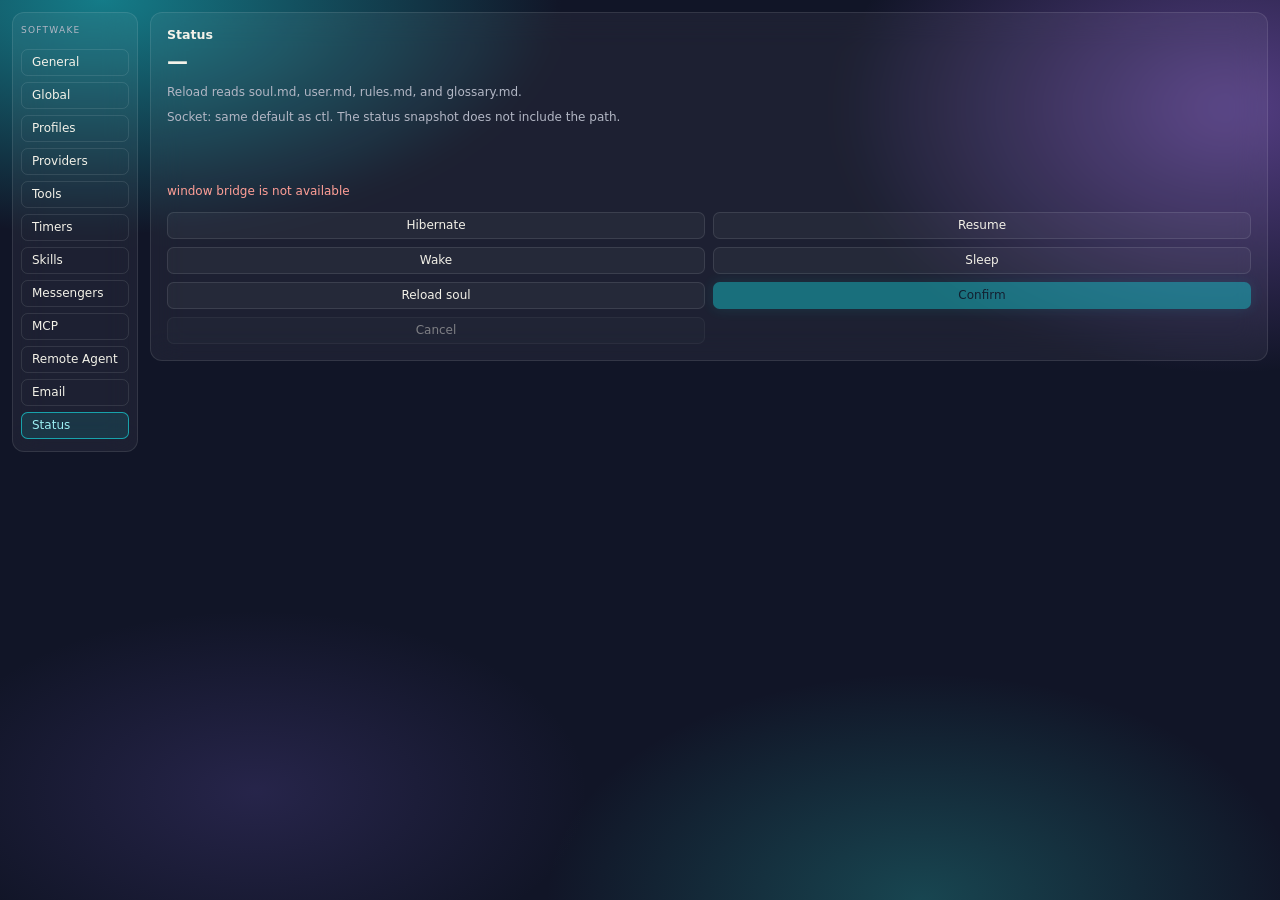
==== crates/softwake-ui/ui/index.html @ abd82129 "feat(shell): stay-open orb, 2-way sleep, and global pack docs ADR-0051 P0–P2. The main window opens " ====
<!DOCTYPE html>
<html lang="en" data-text-size="x-small">
  <head>
    <meta charset="utf-8" />
    <meta name="viewport" content="width=device-width, initial-scale=1" />
    <title>Softwake</title>
    <link rel="stylesheet" href="app.css" />
  </head>
  <body>
    <div class="shell">
      <nav class="rail glass" aria-label="Settings">
        <p class="eyebrow">Softwake</p>
        <button type="button" class="nav" id="nav-general" data-pane="general">General</button>
        <button type="button" class="nav" id="nav-global" data-pane="global">Global</button>
        <button type="button" class="nav" id="nav-profiles" data-pane="profiles">Profiles</button>
        <div id="profiles-subnav" class="nav-sub hidden" hidden>
          <ul id="profiles-list" class="nav-sub-list" role="listbox" aria-label="Profiles"></ul>
          <button type="button" class="nav-sub-action btn-compact" id="profile-create" title="Create profile">+ New</button>
        </div>
        <button type="button" class="nav" id="nav-providers" data-pane="providers">Providers</button>
        <button type="button" class="nav" id="nav-tools" data-pane="tools">Tools</button>
        <button type="button" class="nav" id="nav-timers" data-pane="timers">Timers</button>
        <div id="timers-subnav" class="nav-sub hidden" hidden>
          <ul id="timers-sub-list" class="nav-sub-list" role="listbox" aria-label="Timers"></ul>
          <button type="button" class="nav-sub-action btn-compact" id="timers-sub-new" title="New timer">+ New</button>
        </div>
        <button type="button" class="nav" id="nav-skills" data-pane="skills">Skills</button>
        <div id="skills-subnav" class="nav-sub hidden" hidden>
          <ul id="skills-sub-list" class="nav-sub-list" role="listbox" aria-label="Skills"></ul>
          <button type="button" class="nav-sub-action btn-compact" id="skills-sub-new" title="New skill">+ New</button>
        </div>
        <button type="button" class="nav" id="nav-messengers" data-pane="messengers">Messengers</button>
        <div id="messengers-subnav" class="nav-sub hidden" hidden>
          <ul id="messengers-sub-list" class="nav-sub-list" role="listbox" aria-label="Channels"></ul>
        </div>
        <button type="button" class="nav" id="nav-mcp" data-pane="mcp">MCP</button>
        <div id="mcp-subnav" class="nav-sub hidden" hidden>
          <ul id="mcp-sub-list" class="nav-sub-list" role="listbox" aria-label="MCP servers"></ul>
          <button type="button" class="nav-sub-action btn-compact" id="mcp-sub-new" title="Add MCP server">+ New</button>
        </div>
        <button type="button" class="nav" id="nav-remote-agent" data-pane="remote-agent">Remote Agent</button>
        <div id="remote-agent-subnav" class="nav-sub hidden" hidden>
          <ul id="remote-agent-sub-list" class="nav-sub-list" role="listbox" aria-label="Remote agents"></ul>
          <button type="button" class="nav-sub-action btn-compact" id="remote-agent-sub-new" title="Add remote agent">+ New</button>
        </div>
        <button type="button" class="nav" id="nav-email" data-pane="email">Email</button>
        <button type="button" class="nav" id="nav-status" data-pane="status" aria-current="page">Status</button>
      </nav>
      <div class="content">
        <section id="pane-general" class="pane glass hidden" hidden aria-labelledby="general-title">
          <h2 id="general-title">General</h2>
          <p id="app-build" class="meta build-stamp" role="status">Build: …</p>
          <p class="meta">
            Agent name and soul.md live under <strong>Profiles</strong>.
            User, glossary, and rules default to the <strong>Global</strong> copies (the main profile, usually <code>default</code>).
            Uncheck Use global on a profile to edit that profile’s own file.
            The main window stays open until you click the orb. 2-way off is sleep, not hibernate.
          </p>
          <label class="field">
            <span>UI text size</span>
            <select id="ui-text-size" aria-describedby="ui-text-size-hint">
              <option value="xx-small">XX-small</option>
              <option value="x-small" selected>X-small (default)</option>
              <option value="small">Small</option>
              <option value="medium">Medium</option>
              <option value="large">Large</option>
            </select>
          </label>
          <p id="ui-text-size-hint" class="meta">
            Scales labels across every Settings pane. Buttons stay compact. Saved under the Softwake config root.
          </p>
          <p id="ui-prefs-status" class="meta" role="status"></p>
          <p id="ui-prefs-error" class="error" role="status"></p>
          <p id="hud-stay-hint" class="meta">
            The main window stays open until you click the orb. Idle auto-collapse and the pin control are retired.
            Old <code>hud_idle_collapse_ms</code> and <code>hud_pinned</code> values in ui-prefs.json are ignored.
          </p>
          <label class="field">
            <span>Shrunk HUD size (px)</span>
            <span class="idle-controls">
              <input id="hud-shrunk-range" type="range" min="96" max="280" step="4" value="120" aria-describedby="hud-shrunk-hint" />
              <input id="hud-shrunk-px" type="number" min="96" max="280" step="1" value="120" inputmode="numeric" aria-label="Shrunk HUD size in pixels" />
            </span>
          </label>
          <p id="hud-shrunk-hint" class="meta">
            Square size of the shrunk orb. Range 96–280, default 120.
            Saved as <code>hud_shrunk_px</code> in ui-prefs.json. The HUD applies it without restarting softwaked.
          </p>
          <p id="hud-shrunk-status" class="meta" role="status"></p>
          <label class="field">
            <span>Bloom intensity (%)</span>
            <span class="idle-controls">
              <input id="hud-bloom-range" type="range" min="25" max="200" step="5" value="100" aria-describedby="hud-bloom-hint" />
              <input id="hud-bloom-percent" type="number" min="25" max="200" step="1" value="100" inputmode="numeric" aria-label="Bloom intensity percent" />
            </span>
          </label>
          <p id="hud-bloom-hint" class="meta">
            Multiplier on particle density and brightness. Capture level is still the base signal.
            Range 25–200%, default 100. Saved as <code>hud_bloom_intensity</code>.
          </p>
          <p id="hud-bloom-status" class="meta" role="status"></p>
          <label class="field">
            <span>HUD transparency (expanded)</span>
            <span class="idle-controls">
              <input id="hud-opacity-range" type="range" min="35" max="100" step="1" value="55" aria-describedby="hud-opacity-hint" />
              <input id="hud-opacity-percent" type="number" min="35" max="100" step="1" value="55" inputmode="numeric" aria-label="HUD opacity percent" />
            </span>
          </label>
          <p id="hud-opacity-hint" class="meta">
            Background opacity for the expanded HUD capsule (35–100%, default 55).
            Saved in ui-prefs.json as <code>hud_opacity</code>. Collapsed bloom keeps its own look.
          </p>
          <p id="hud-opacity-status" class="meta" role="status"></p>
          <div class="chat-lock" id="chat-lock">
            <h3 class="subhead">Chat lock</h3>
            <p id="chat-lock-status" class="meta" role="status">Status: …</p>
            <p id="chat-lock-warning" class="meta" hidden>
              HUD chat history is stored as plaintext on disk. Set a passphrase to encrypt it.
            </p>
            <label class="field">
              <span>Passphrase</span>
              <input id="chat-lock-pass" type="password" autocomplete="new-password" placeholder="At least 4 characters" />
            </label>
            <label class="field row-check">
              <input id="chat-lock-keyring" type="checkbox" checked />
              <span>Unlock with OS keyring</span>
            </label>
            <div class="row row-compact">
              <button type="button" class="btn-primary btn-compact" id="chat-lock-set">Set / change passphrase</button>
              <button type="button" class="btn-compact" id="chat-lock-lock">Lock now</button>
            </div>
            <p id="chat-lock-hint" class="meta">
              Encrypts per-profile HUD chat history only (<code>profiles/&lt;id&gt;/hud-chat.json</code>).
              This is display history for the HUD — it is not fed back into the model.
              Softwaked never sees the passphrase. Optional OS keyring wrap stores the data key
              as <code>softwake</code> / <code>ui-data-key</code> (not the provider secret bag).
            </p>
            <p id="chat-lock-error" class="error" role="status"></p>
          </div>
          <label class="field">
            <span>Wake word sensitivity (global)</span>
            <input id="kws-global" type="number" min="0.05" max="0.50" step="0.01" value="0.15" aria-describedby="kws-hint" />
          </label>
          <label class="field">
            <span>Short-word sensitivity</span>
            <input id="kws-short" type="number" min="0.05" max="0.50" step="0.01" value="0.10" aria-describedby="kws-hint" />
          </label>
          <p id="kws-hint" class="meta">
            Lower = easier match (0.05–0.50). Defaults 0.15 global / 0.10 short.
            Saved to softwake.json and applied live to the running daemon.
            Short-word covers <code>sleep</code> / <code>hi</code> / product <code>softwake</code>.
            The active profile name and <code>hey &lt;name&gt;</code> get an extra ease automatically (names like
            <code>sally</code> under-fire vs product tokens at the same short setting).
            Dragging the sliders debounces live reload (~450&nbsp;ms).
            Env <code>SOFTWAKE_KWS_THRESHOLD</code> / <code>SOFTWAKE_KWS_SHORT_THRESHOLD</code> still win on rebuild if set.
          </p>
          <p id="kws-status" class="meta" role="status"></p>
          <p id="kws-error" class="error" role="status"></p>
          <label class="field">
            <span>Free-speech end silence (seconds)</span>
            <input id="free-speech-silence" type="number" min="0.5" max="4.0" step="0.1" value="2.0" aria-describedby="free-speech-silence-hint" />
          </label>
          <p id="free-speech-silence-hint" class="meta">
            How long quiet after speech before Softwake ends the utterance and runs STT.
            Press-to-talk ignores this. This is not wake-word sensitivity.
            Range 0.5–4.0 s, default 2.0. Saved to softwake.json
            (<code>free_speech_end_silence_ms</code>, 500–4000) and applied live.
            Changes debounce about 450&nbsp;ms.
            Env <code>SOFTWAKE_FREE_SPEECH_END_SILENCE_MS</code> wins over the file when set.
          </p>
          <p id="free-speech-silence-status" class="meta" role="status"></p>
          <p id="free-speech-silence-error" class="error" role="status"></p>
          <label class="field">
            <span>Max spoken reply (TTS playback reaper, seconds)</span>
            <span class="idle-controls">
              <input id="tts-playback-range" type="range" min="30" max="300" step="1" value="60" aria-describedby="tts-playback-hint" />
              <input id="tts-playback-seconds" type="number" min="30" max="300" step="1" value="60" inputmode="numeric" aria-label="Max spoken reply seconds" />
            </span>
          </label>
          <p id="tts-playback-hint" class="meta">
            How long Eve may keep speaking before the playback reaper stops the player.
            The written reply is not cut. Range 30–300 seconds, default 60.
            Saved in softwake.json as <code>tts_playback_timeout_ms</code> (30000–300000).
            The next speak uses the new value. An in-flight clip keeps the deadline it started with.
            Changes debounce about 450&nbsp;ms.
            Env <code>SOFTWAKE_TTS_PLAYBACK_TIMEOUT_MS</code> wins over the file when set.
            Chat wait stays 120 seconds. Free-speech silence, wake-word sensitivity, and the short mute after playback are unchanged.
          </p>
          <p id="tts-playback-status" class="meta" role="status"></p>
          <p id="tts-playback-error" class="error" role="status"></p>
          <label class="field row-check">
            <input id="voice-test" type="checkbox" />
            <span>Voice test mode</span>
          </label>
          <p class="meta">
            Wake, sleep, and deep-sleep phrases still change state, and Softwake still speaks the short state line.
            Microphone speech is not sent to the chat model. Default off.
            A serve restart clears this unless serve was started with <code>--voice-test</code>.
          </p>
        </section>

        <section id="pane-global" class="pane glass pane-fill hidden" hidden aria-labelledby="global-title">
          <div class="profiles-detail-panel">
            <div class="profiles-chrome">
              <h2 id="global-title">Global</h2>
              <p class="meta">
                These are the main profile’s <code>user.md</code>, <code>glossary.md</code>, and <code>rules.md</code>
                (profile id <code id="global-main-id">default</code>).
                Other profiles use them while <em>Use global</em> is checked.
                Soul stays on each profile.
              </p>
              <p id="global-dir" class="meta">Directory: …</p>
              <div class="pack-tabs" role="tablist" aria-label="Global pack docs">
                <button type="button" class="pack-tab btn-compact" id="global-tab-user" data-global-tab="user" role="tab" aria-selected="true">User</button>
                <button type="button" class="pack-tab btn-compact" id="global-tab-glossary" data-global-tab="glossary" role="tab" aria-selected="false">Glossary</button>
                <button type="button" class="pack-tab btn-compact" id="global-tab-rules" data-global-tab="rules" role="tab" aria-selected="false">Rules</button>
              </div>
            </div>
            <div class="pack-editors">
              <textarea id="global-user" class="pack-editor" spellcheck="false" aria-label="Global user.md"></textarea>
              <textarea id="global-glossary" class="pack-editor hidden" hidden spellcheck="false" aria-label="Global glossary.md"></textarea>
              <textarea id="global-rules" class="pack-editor hidden" hidden spellcheck="false" aria-label="Global rules.md"></textarea>
            </div>
            <div class="profiles-footer">
              <div class="row row-compact">
                <button type="button" class="btn-primary btn-compact" id="global-save">Save global docs</button>
                <button type="button" class="btn-compact" id="global-reload">Reload</button>
              </div>
              <p id="global-status" class="meta" role="status"></p>
              <p id="global-error" class="error" role="status"></p>
            </div>
          </div>
        </section>

        <section id="pane-profiles" class="pane glass pane-fill hidden" hidden aria-labelledby="profiles-title">
          <div class="profiles-detail-panel">
            <div class="profiles-chrome">
              <h2 id="profiles-title">Profiles</h2>
              <p class="meta">
                Each profile has an agent name and its own soul pack. The active profile is what the
                daemon loads when Softwake wakes (unless SOFTWAKE_SOUL_DIR / --soul-dir overrides).
                Edit the selected profile below; Set active updates softwake.json and reloads soul
                when the pack is valid. Create a blank profile from the left sub-menu.
              </p>
              <p id="profiles-config-dir" class="meta">Config: …</p>
              <label class="field field-compact">
                <span>Agent name</span>
                <input id="profile-name" type="text" maxlength="64" autocomplete="off" spellcheck="false" placeholder="Name this profile" />
              </label>
              <div class="row row-compact">
                <button type="button" class="btn-primary btn-compact" id="profile-save-name">Save name</button>
                <button type="button" class="btn-compact" id="profile-set-active">Set active</button>
              </div>
              <p id="pack-dir" class="meta">Directory: …</p>
              <p id="pack-validity" class="meta">Pack: …</p>
              <div id="global-doc-flags" class="global-doc-flags">
                <label class="field row-check"><input id="use-global-user" type="checkbox" checked /> <span>Use global user</span></label>
                <label class="field row-check"><input id="use-global-glossary" type="checkbox" checked /> <span>Use global glossary</span></label>
                <label class="field row-check"><input id="use-global-rules" type="checkbox" checked /> <span>Use global rules</span></label>
                <p id="global-doc-note" class="meta">Checked docs show the global file and cannot be edited here. Uncheck to edit this profile’s copy.</p>
                <button type="button" class="btn-compact" id="insert-doc-scaffold" hidden>Replace with commented scaffold</button>
              </div>
              <div class="pack-tabs" role="tablist" aria-label="Pack files">
                <button type="button" class="pack-tab btn-compact" id="pack-tab-soul" role="tab" aria-selected="true" aria-controls="pack-soul">Soul</button>
                <button type="button" class="pack-tab btn-compact" id="pack-tab-user" role="tab" aria-selected="false" aria-controls="pack-user">User</button>
                <button type="button" class="pack-tab btn-compact" id="pack-tab-rules" role="tab" aria-selected="false" aria-controls="pack-rules">Rules</button>
                <button type="button" class="pack-tab btn-compact" id="pack-tab-glossary" role="tab" aria-selected="false" aria-controls="pack-glossary">Glossary</button>
              </div>
            </div>
            <div class="pack-editors">
              <textarea id="pack-soul" class="pack-editor" role="tabpanel" spellcheck="false" aria-label="soul.md" disabled></textarea>
              <textarea id="pack-user" class="pack-editor hidden" role="tabpanel" hidden spellcheck="false" aria-label="user.md" disabled></textarea>
              <textarea id="pack-rules" class="pack-editor hidden" role="tabpanel" hidden spellcheck="false" aria-label="rules.md" disabled></textarea>
              <textarea id="pack-glossary" class="pack-editor hidden" role="tabpanel" hidden spellcheck="false" aria-label="glossary.md" disabled></textarea>
            </div>
            <div class="profiles-footer">
              <div class="row row-compact">
                <button type="button" class="btn-primary btn-compact" id="pack-save" disabled>Save pack</button>
                <button type="button" class="btn-compact" id="pack-reload-disk">Reload from disk</button>
                <button type="button" class="btn-compact" id="pack-reload-soul">Reload soul</button>
              </div>
              <p id="pack-status" class="meta" role="status"></p>
              <p id="pack-error" class="error" role="status"></p>
            </div>
          </div>
        </section>

        <section id="pane-providers" class="pane glass hidden" hidden aria-labelledby="providers-title">
          <h2 id="providers-title">Providers</h2>
          <p class="meta">
            Pick a provider, save a key or sign in, press Test, then choose a chat model
            and a voice (speech-to-text) model. Both lists stay empty until Test succeeds.
            Voice selection is stored for a later audio path; Test does not run live STT.
          </p>
          <label class="field">
            <span>Provider</span>
            <select id="provider-select"></select>
          </label>
          <div id="key-panel" class="stack hidden">
            <label id="base-url-field" class="field hidden">
              <span>Base URL</span>
              <input id="base-url" type="url" placeholder="https://host/v1" autocomplete="off" spellcheck="false" />
            </label>
            <label class="field">
              <span>API key</span>
              <input id="api-key" type="password" autocomplete="off" spellcheck="false" />
            </label>
            <div class="row">
              <button type="button" class="btn-primary" id="save-key">Save key</button>
              <button type="button" class="btn-primary hidden" id="save-base-url">Save base URL</button>
              <button type="button" id="clear-key">Clear saved</button>
            </div>
          </div>
          <div id="oauth-panel" class="stack hidden">
            <p id="oauth-status" class="meta">Not signed in.</p>
            <p id="oauth-code" class="detail"></p>
            <p id="oauth-url-line" class="detail">
              <a id="oauth-link" target="_blank" rel="noopener noreferrer"></a>
              <span id="oauth-url-text"></span>
              <a id="oauth-open" class="oauth-open hidden" target="_blank" rel="noopener noreferrer">Open link</a>
            </p>
            <p id="oauth-browser-note" class="meta" role="status"></p>
            <div class="row">
              <button type="button" class="btn-primary" id="oauth-start">Start sign-in</button>
              <button type="button" id="oauth-poll" disabled>Poll</button>
              <button type="button" id="oauth-sign-out">Sign out</button>
            </div>
          </div>
          <div class="row">
            <button type="button" class="btn-primary" id="provider-test">Test</button>
          </div>
          <p id="test-status" class="meta">Test: not run</p>
          <label class="field">
            <span>Chat model</span>
            <select id="model-select" disabled>
              <option value="">Test to load models</option>
            </select>
          </label>
          <label class="field">
            <span>Voice model</span>
            <select id="voice-model-select" disabled>
              <option value="">Test to load models</option>
            </select>
          </label>
          <label class="field" id="tts-voice-field">
            <span>TTS voice</span>
            <select id="tts-voice-select" disabled>
              <option value="">Eve (xAI default)</option>
            </select>
          </label>
          <label class="field" id="tts-speed-field">
            <span>Speech speed</span>
            <select id="tts-speed-select" disabled>
              <option value="1">1× (default)</option>
            </select>
          </label>
          <p id="tts-note" class="meta">
            TTS voice and speech speed are <strong>xAI only</strong> (API range 0.7–1.5; Softwake clamps
            0.5× / 1.75× / 2×). Other providers hide these controls — no fake voice settings.
          </p>
          <div id="voice-agent-s2s-panel" class="stack hidden" hidden>
            <label class="field row-check">
              <input id="voice-agent-s2s" type="checkbox" />
              <span>Voice Agent continuous S2S (xAI realtime)</span>
            </label>
            <p id="voice-agent-s2s-hint" class="meta">
              Opt-in continuous speech-to-speech via xAI Voice Agent while awake.
              Mic stays up; server VAD handles barge-in. Softwake Hands / confirms / full soul
              tool-loop stay on <strong>text ask</strong> only. Default off keeps STT→chat→TTS.
              Saved as <code>voice_agent_s2s</code> in softwake.json.
              Env <code>SOFTWAKE_VOICE_AGENT_S2S</code> wins when set. Requires <code>live-http</code>.
            </p>
            <p id="voice-agent-s2s-status" class="meta" role="status"></p>
            <p id="voice-agent-s2s-error" class="error" role="status"></p>
          </div>
          <label class="field">
            <span>Context limit (tokens)</span>
            <input id="context-limit" type="number" min="0" step="1024" placeholder="0 = built-in / 128000" />
          </label>
          <p class="meta">Override the model context window. Empty or 0 uses the built-in map for known Grok/OpenAI ids, else 128000.</p>
          <label class="field">
            <span>Compact at (%)</span>
            <input id="compact-at" type="number" min="1" max="100" step="1" value="80" />
          </label>
          <p class="meta">When estimated awake-session usage reaches this percent of the limit, older turns are summarized (default 80).</p>
          <div class="row">
            <button type="button" class="btn-primary" id="save-context">Save context settings</button>
          </div>
          <p id="provider-error" class="error" role="status"></p>
          <p id="plaintext-warning" class="detail"></p>
          <button type="button" id="use-plaintext-file" class="hidden" hidden>Use plaintext file</button>
        </section>

        
        <section id="pane-tools" class="pane glass hidden" hidden aria-labelledby="tools-title">
          <h2 id="tools-title">Tools</h2>
          <p class="meta">
            Each registered tool is Always allow, Ask, or Deny.
            Defaults: echo always allow, notify and email send ask, shell deny.
            Shell confirm policy applies when shell is Ask.
            Glossary aliases still expand before a shell command runs.
            This page does not enable email sign-in.
          </p>
          <div id="tools-list"></div>
          <label class="field">
            <span>Confirm policy</span>
            <select id="tools-confirm-policy" disabled>
              <option value="always">Always confirm (default)</option>
              <option value="mutating_only">Mutating / remote only</option>
              <option value="allowlisted_quiet">Allowlisted quiet (same as mutating-only in v1)</option>
            </select>
          </label>
          <p id="tools-policy-note" class="meta">Confirm policy applies when shell is Ask.</p>
          <p class="meta">
            Glossary format: <code>aau → ssh -l root aau</code> (or ASCII <code>-&gt;</code>).
            Spoken: “ssh to aau and check swap” expands, then waits for Approve on the HUD or Confirm on Status.
            Add host aliases in the active profile <strong>glossary.md</strong>, then Reload soul.
          </p>
          <div class="row">
            <button type="button" class="btn" id="tools-save">Save Tools</button>
          </div>
          <p id="tools-status" class="meta" aria-live="polite"></p>
          <p id="tools-error" class="error" role="alert"></p>
        </section>

        
        
        <section id="pane-timers" class="pane glass hidden" hidden aria-labelledby="timers-title">
          <h2 id="timers-title">Timers</h2>
          <p class="lede">
            Per-profile reminders, cron-like schedules, and agent tasks (prompt → bounded agent turn → deliver). Softwake owns these files (not system crontab).
            Times use the host local wall clock (Asia/Bangkok when the host TZ is Asia/Bangkok).
            Fires while softwaked is running in any voice state; OS suspend skips until catch-up.
          </p>
          <label class="row">
            <input type="checkbox" id="timers-show-all" />
            <span>Show all profiles</span>
          </label>
          <p id="timers-active" class="meta">Active profile: …</p>
          <div class="field">
            <label for="timers-list">Schedules</label>
            <select id="timers-list" aria-label="Schedule list" size="8"></select>
          </div>
          <div class="field">
            <label for="timers-action">Action</label>
            <select id="timers-action">
              <option value="notify">Notify (fixed message)</option>
              <option value="agent_task">Agent task (run prompt)</option>
            </select>
            <label for="timers-kind">Kind</label>
            <select id="timers-kind">
              <option value="daily">daily</option>
              <option value="once">once</option>
              <option value="cron">cron</option>
            </select>
            <label for="timers-run-on">Run on</label>
            <select id="timers-run-on" title="Companion / auto dispatch is slice 2; fires still run locally in this build">
              <option value="local">local (laptop)</option>
              <option value="companion" disabled>companion (needs Remote Agent)</option>
              <option value="auto" disabled>auto (prefer laptop)</option>
            </select>
            <p id="timers-run-on-hint" class="meta">Companion options unlock when a Remote Agent is enabled. Slice 1 still fires locally.</p>
          </div>
          <div class="field">
            <label for="timers-when">When</label>
            <input id="timers-when" type="text" autocomplete="off" spellcheck="false" placeholder="07:30 or 2026-09-27T07:30 or 0 9 * * 1-5" />
          </div>
          <div class="field">
            <label for="timers-title-input">Title</label>
            <input id="timers-title-input" type="text" maxlength="120" autocomplete="off" />
          </div>
          <div class="field">
            <label for="timers-message" id="timers-message-label">Message</label>
            <input id="timers-message" type="text" maxlength="2000" autocomplete="off" />
          </div>
          <label class="row">
            <input type="checkbox" id="timers-enabled" checked />
            <span>Enabled</span>
          </label>
          <div class="row gap">
            <button type="button" class="btn" id="timers-new">New</button>
            <button type="button" class="btn" id="timers-save">Save</button>
            <button type="button" class="btn" id="timers-delete">Delete</button>
          </div>
          <p id="timers-status" class="meta" aria-live="polite"></p>
          <p id="timers-error" class="error" role="alert"></p>
        </section>

        <section id="pane-skills" class="pane glass hidden" hidden aria-labelledby="skills-title">
          <h2 id="skills-title">Skills</h2>
          <p class="meta">
            Skills are Markdown procedures Softwake can reuse (procedure / pitfalls / verify).
            User-added skills and agent-learned skills both appear here. Soul rules still beat skills.
            Webhook wake is not in this build.
          </p>
          <p id="skills-dir" class="meta">Directory: …</p>
          <label class="field" hidden>
            <span>Skills</span>
            <select id="skills-list" aria-label="Skill list"></select>
          </label>
          <p class="meta">Pick a skill in the left sub-list (same pattern as Profiles).</p>
          <label class="field">
            <span>Title</span>
            <input id="skills-title-input" type="text" maxlength="120" autocomplete="off" spellcheck="false" placeholder="Skill title" />
          </label>
          <p id="skills-source" class="meta">Source: —</p>
          <label class="field">
            <span>Procedure</span>
            <textarea id="skills-procedure" rows="6" spellcheck="false"></textarea>
          </label>
          <label class="field">
            <span>Pitfalls</span>
            <textarea id="skills-pitfalls" rows="4" spellcheck="false"></textarea>
          </label>
          <label class="field">
            <span>Verify</span>
            <textarea id="skills-verify" rows="4" spellcheck="false"></textarea>
          </label>
          <div class="row">
            <button type="button" class="btn" id="skills-new">New</button>
            <button type="button" class="btn" id="skills-save">Save</button>
            <button type="button" class="btn" id="skills-delete">Delete</button>
          </div>
          <p id="skills-status" class="meta" aria-live="polite"></p>
          <p id="skills-error" class="error" role="alert"></p>
        </section>


        <section id="pane-messengers" class="pane glass hidden" hidden aria-labelledby="messengers-title">
          <h2 id="messengers-title">Messengers</h2>
          <p class="meta">
            Link chat channels to Softwake profiles. Telegram shares the same HUD chat history
            (<code>hud-chat.json</code>). Bot token stays in the secret bag — never paste it into git.
            Message the bot once to bind <code>chat_id</code>. See ADR-0029.
          </p>
          <p id="messengers-profile" class="meta">Profile: …</p>
          <p id="messengers-storage" class="meta">Storage: …</p>

          <div id="messengers-telegram-detail">
            <h3 class="subhead">Telegram</h3>
            <label class="field row-check">
              <input type="checkbox" id="msg-tg-enabled" />
              <span>Enabled</span>
            </label>
            <label class="field row-check">
              <input type="checkbox" id="msg-tg-default" />
              <span>Default (primary channel)</span>
            </label>
            <label class="field row-check">
              <input type="checkbox" id="msg-tg-receive" />
              <span>Receive all messages (timers / agent pushes)</span>
            </label>
            <label class="field row-check">
              <input type="checkbox" id="msg-tg-voice" />
              <span>Voice (TTS audio + text on outbound)</span>
            </label>
            <label class="field">
              <span>Chat id</span>
              <input id="msg-tg-chat-id" type="text" autocomplete="off" spellcheck="false" placeholder="Bound on first message" />
            </label>
            <label class="field">
              <span>Bot token</span>
              <input id="msg-tg-token" type="password" autocomplete="new-password" placeholder="Leave blank to keep" />
            </label>
            <p id="msg-tg-token-status" class="meta">Token: …</p>
            <div class="row row-compact">
              <button type="button" class="btn-primary btn-compact" id="msg-tg-save">Save</button>
              <button type="button" class="btn-compact" id="msg-tg-clear-token">Clear token</button>
            </div>
          </div>

          <div id="messengers-desktop-detail" class="hidden" hidden>
            <h3 class="subhead">Desktop HUD</h3>
            <label class="field row-check">
              <input type="checkbox" id="msg-desk-default" />
              <span>Default (primary channel)</span>
            </label>
            <label class="field row-check">
              <input type="checkbox" id="msg-desk-receive" />
              <span>Receive all messages</span>
            </label>
            <label class="field row-check">
              <input type="checkbox" id="msg-desk-voice" />
              <span>Voice (local TTS)</span>
            </label>
            <div class="row row-compact">
              <button type="button" class="btn-primary btn-compact" id="msg-desk-save">Save</button>
            </div>
          </div>

          <p id="messengers-status" class="meta" aria-live="polite"></p>
          <p id="messengers-error" class="error" role="alert"></p>
        </section>

        <section id="pane-mcp" class="pane glass hidden" hidden aria-labelledby="mcp-title">
          <h2 id="mcp-title">MCP</h2>
          <p class="meta">
            Connect Model Context Protocol servers. Softwake advertises their tools as
            <code>mcp_&lt;server&gt;_&lt;tool&gt;</code> when the server is enabled and not Deny.
            Auth secrets stay in the secret bag. After edits, awake <code>/refresh</code> (or
            <code>softwake_refresh</code>) rediscovers tools and reloads the active profile chat.
            See ADR-0031.
          </p>
          <p id="mcp-storage" class="meta">Storage: …</p>
          <div id="mcp-detail">
            <label class="field">
              <span>Id</span>
              <input id="mcp-id" type="text" autocomplete="off" spellcheck="false" placeholder="filesystem" />
            </label>
            <label class="field">
              <span>Label</span>
              <input id="mcp-label" type="text" autocomplete="off" spellcheck="false" />
            </label>
            <label class="field row-check">
              <input type="checkbox" id="mcp-enabled" />
              <span>Enabled</span>
            </label>
            <label class="field">
              <span>Transport</span>
              <select id="mcp-transport">
                <option value="stdio">stdio (command)</option>
                <option value="url">url (stored; stdio invoke in v1)</option>
              </select>
            </label>
            <label class="field">
              <span>Command</span>
              <input id="mcp-command" type="text" autocomplete="off" spellcheck="false" placeholder="npx" />
            </label>
            <label class="field">
              <span>Args (whitespace-separated)</span>
              <input id="mcp-args" type="text" autocomplete="off" spellcheck="false" placeholder="-y @modelcontextprotocol/server-filesystem /tmp" />
            </label>
            <label class="field">
              <span>URL</span>
              <input id="mcp-url" type="text" autocomplete="off" spellcheck="false" placeholder="https://…" />
            </label>
            <label class="field">
              <span>Auth header name</span>
              <input id="mcp-auth-header" type="text" autocomplete="off" spellcheck="false" placeholder="Authorization" />
            </label>
            <label class="field">
              <span>Group permission</span>
              <select id="mcp-permission">
                <option value="ask">Ask</option>
                <option value="always_allow">Always allow</option>
                <option value="deny">Deny</option>
              </select>
            </label>
            <label class="field">
              <span>Auth secret</span>
              <input id="mcp-secret" type="password" autocomplete="new-password" placeholder="Leave blank to keep" />
            </label>
            <p id="mcp-secret-status" class="meta">Secret: …</p>
            <div class="row row-compact">
              <button type="button" class="btn-primary btn-compact" id="mcp-save">Save</button>
              <button type="button" class="btn-compact" id="mcp-clear-secret">Clear secret</button>
              <button type="button" class="btn-compact" id="mcp-delete">Delete</button>
            </div>
          </div>
          <p id="mcp-status" class="meta" aria-live="polite"></p>
          <p id="mcp-error" class="error" role="alert"></p>
        </section>

        
        <section id="pane-remote-agent" class="pane glass hidden" hidden aria-labelledby="remote-agent-title">
          <h2 id="remote-agent-title">Remote Agent</h2>
          <p class="lede">
            Always-on <strong>companion</strong> on a Proxmox CT over <strong>Tailscale only</strong> (MagicDNS / 100.x).
            Laptop softwaked + UI + KWS + keyring stay primary. Not a remote core or thin client.
            See pairing docs / ADR-0039 and ADR-0044. Use <strong>Test on Tailnet</strong> then <strong>Install companion</strong> to ship softwake-node over Tailscale SSH (MagicDNS / 100.x only).
          </p>
          <p id="remote-agent-storage" class="meta">Storage: …</p>
          <p class="meta">Pick an agent in the left sub-list.</p>
          <div class="field">
            <label for="remote-agent-id">Id</label>
            <input id="remote-agent-id" type="text" maxlength="32" autocomplete="off" spellcheck="false" placeholder="companion" />
          </div>
          <div class="field">
            <label for="remote-agent-name">Name</label>
            <input id="remote-agent-name" type="text" maxlength="120" autocomplete="off" placeholder="Home CT" />
          </div>
          <div class="field">
            <label for="remote-agent-hostname">Tailscale hostname</label>
            <input id="remote-agent-hostname" type="text" maxlength="253" autocomplete="off" spellcheck="false" placeholder="softwake-ct or 100.x.y.z" />
          </div>
          <div class="field">
            <label for="remote-agent-ssh-user">SSH user</label>
            <input id="remote-agent-ssh-user" type="text" maxlength="64" autocomplete="off" spellcheck="false" placeholder="root" />
          </div>
          <fieldset class="field">
            <legend>Roles</legend>
            <label class="row"><input type="checkbox" id="remote-agent-role-timers" checked /> <span>Timers</span></label>
            <label class="row"><input type="checkbox" id="remote-agent-role-outbox" checked /> <span>Outbox</span></label>
            <label class="row"><input type="checkbox" id="remote-agent-role-webhook" /> <span>Webhook wake (Tailnet)</span></label>
            <label class="row"><input type="checkbox" id="remote-agent-role-telegram" disabled /> <span>Telegram owner (slice 2)</span></label>
          </fieldset>
          <div class="field">
            <label for="remote-agent-conflict">Conflict policy (stub)</label>
            <select id="remote-agent-conflict">
              <option value="prefer_local">Prefer local (laptop)</option>
              <option value="prefer_companion">Prefer companion</option>
              <option value="manual">Manual</option>
            </select>
          </div>
          <div class="field">
            <label for="remote-agent-secret">Pairing secret</label>
            <input id="remote-agent-secret" type="password" autocomplete="new-password" placeholder="leave blank to keep" />
            <p id="remote-agent-secret-status" class="meta">Secret: …</p>
          </div>
          <label class="row">
            <input type="checkbox" id="remote-agent-enabled" />
            <span>Enabled</span>
          </label>
          <label class="row">
            <input type="checkbox" id="remote-agent-oauth-mirror" />
            <span>Mirror OAuth tokens to companion (email/calendar/Drive while away)</span>
          </label>
          <p id="remote-agent-oauth-mirror-danger" class="meta">OAuth tokens will be stored on the companion CT. Disable mirror and rotate the pairing secret to revoke.</p>
          <div class="row gap">
            <button type="button" class="btn" id="remote-agent-save">Save</button>
            <button type="button" class="btn" id="remote-agent-test">Test on Tailnet</button>
            <button type="button" class="btn" id="remote-agent-install">Install companion</button>
            <button type="button" class="btn" id="remote-agent-clear-secret">Clear secret</button>
            <button type="button" class="btn" id="remote-agent-delete">Delete</button>
          </div>
          <p id="remote-agent-status" class="meta" aria-live="polite"></p>
          <p id="remote-agent-error" class="error" role="alert"></p>
        </section>

        <section id="pane-email" class="pane glass hidden" hidden aria-labelledby="email-title">
          <h2 id="email-title">Email</h2>
          <p class="meta">
            Connect Google or Microsoft for mail, calendar, and drive. Softwake requests Gmail
            read/send, Google calendar.readonly and calendar.events (create, update, and delete
            events), and drive.readonly (full user Drive read) — more than MeetRec’s calendar/Drive
            Connect. Microsoft uses Calendars.ReadWrite and Files.Read (user OneDrive, not App
            Folder only). Tokens stay in the secret bag (OS keyring
            when available). Token refresh does not enlarge grants. After a scope change, Remove
            that account and Connect again so consent re-runs. If the stored scope already includes
            calendar.events and drive.readonly (Google) or Calendars.ReadWrite and Files.Read
            (Microsoft), reconnect is not required. Publisher Google Cloud must enable the <strong>Gmail API</strong>
            and <strong>Google Calendar API</strong> (and Drive); otherwise inbox or calendar tools
            return HTTP 403. Confirmed email_send, calendar_create, calendar_update, and
            calendar_delete use the active account when the daemon is built with live-http.
            Calendar write uses the primary calendar. SMTP send stays a local draft. This pane
            never sends mail. SMTP below is optional for non-OAuth setups.
          </p>
          <h3 class="section-title">Accounts</h3>
          <p class="meta">
            Add account runs the same Connect flow again and keeps accounts you already
            added. Set active chooses which account of that provider tools use. When both
            Google and Microsoft are connected, tools use the active Google account unless
            the tool passes account (an email or connection id). An account connected before
            calendar write or Drive read-widen scopes were requested must be Removed and Connected again.
            Refresh does not add calendar.events, drive.readonly, Calendars.ReadWrite, or Files.Read.
          </p>
          <div class="stack" id="email-oauth-accounts">
            <div class="stack" id="email-google-accounts"></div>
            <div class="row">
              <button type="button" class="btn-primary" id="email-google-connect">Connect</button>
            </div>
            <div class="stack" id="email-microsoft-accounts"></div>
            <div class="row">
              <button type="button" class="btn-primary" id="email-microsoft-connect">Connect</button>
            </div>
            <p id="email-oauth-pending" class="meta" role="status"></p>
            <p id="email-oauth-url-line" class="detail hidden">
              <a id="email-oauth-link" target="_blank" rel="noopener noreferrer"></a>
              <button type="button" id="email-oauth-cancel">Cancel</button>
            </p>
            <p id="email-oauth-error" class="error" role="status"></p>
          </div>
          <h3 class="section-title">SMTP (optional)</h3>
          <label class="field row-check">
            <input id="email-live-enabled" type="checkbox" />
            <span>Enable live email (opt-in)</span>
          </label>
          <label class="field">
            <span>SMTP host</span>
            <input id="email-smtp-host" type="text" autocomplete="off" spellcheck="false" placeholder="smtp.example.com" />
          </label>
          <label class="field">
            <span>SMTP port</span>
            <input id="email-smtp-port" type="number" min="1" max="65535" value="587" />
          </label>
          <label class="field">
            <span>Username</span>
            <input id="email-username" type="text" autocomplete="off" spellcheck="false" />
          </label>
          <label class="field">
            <span>From address</span>
            <input id="email-from" type="text" autocomplete="off" spellcheck="false" placeholder="you@example.com" />
          </label>
          <label class="field">
            <span>Mode</span>
            <select id="email-mode">
              <option value="draft_only">Draft only (default)</option>
              <option value="send">Send (scaffold — not wired)</option>
            </select>
          </label>
          <label class="field">
            <span>SMTP password</span>
            <input id="email-password" type="password" autocomplete="off" spellcheck="false" placeholder="Saved in the secret bag" />
          </label>
          <p id="email-password-status" class="meta">Password: not saved</p>
          <div class="row">
            <button type="button" class="btn-primary" id="email-save">Save</button>
            <button type="button" id="email-clear-password">Clear password</button>
            <button type="button" class="btn-primary" id="email-test">Test connection</button>
          </div>
          <p id="email-test-status" class="meta">Test: not run</p>
          <p id="email-storage" class="detail"></p>
          <p id="email-error" class="error" role="status"></p>
        </section>

        <section id="pane-status" class="pane glass" aria-labelledby="status-title">
          <h2 id="status-title">Status</h2>
          <h1 id="state">…</h1>
          <p id="capture" class="meta"></p>
          <p id="soul" class="meta"></p>
          <p id="reload" class="meta"></p>
          <p class="meta">Reload reads soul.md, user.md, rules.md, and glossary.md.</p>
          <p class="meta">Socket: same default as ctl. The status snapshot does not include the path.</p>
          <p id="detail" class="detail"></p>
          <p id="context-line" class="meta"></p>
          <p id="last-tool" class="meta"></p>
          <p id="pending" class="detail"></p>
          <p id="error" class="error" role="status"></p>
          <div class="actions">
            <button type="button" id="hibernate" title="Hibernate stops the mic until Resume. This is not the HUD 2-way control.">Hibernate</button>
            <button type="button" id="resume" title="Leave hibernate and land in sleep. Wake word works again. 2-way stays off until you turn it on.">Resume</button>
            <button type="button" id="wake" title="Wake into 2-way listening.">Wake</button>
            <button type="button" id="sleep" title="Sleep: 2-way off. The wake word can still wake Softwake.">Sleep</button>
            <button type="button" id="reload-soul">Reload soul</button>
            <button type="button" class="btn-primary" id="confirm" disabled>Confirm</button>
            <button type="button" id="cancel" disabled>Cancel</button>
          </div>
        </section>
      </div>
    </div>
    <script src="app.js"></script>
  </body>
</html>
---- crates/softwake-ui/ui/app.css ----
:root {
  color-scheme: dark;
  --ink: oklch(0.202 0.037 273.2);
  --text: oklch(0.96 0.012 95);
  --muted: oklch(0.78 0.02 273);
  --faint: oklch(0.70 0.02 273);
  --line: oklch(1 0 0 / 0.10);
  --cyan: oklch(0.78 0.13 200);
  --cyan-ink: oklch(0.22 0.04 230);
  --danger: oklch(0.80 0.12 25);
  --radius-xl: 0.55rem;
  --nav-width: 10.5rem;
  /* Text scale (General → UI text size). Labels scale; button chrome stays compact. */
  --ui-text: 12px;
  --btn-pad-y: 5px;
  --btn-pad-x: 10px;
  --field-pad: 7px 9px;
  --pane-pad: 14px 16px 16px;
  --shell-gap: 12px;
  --shell-pad: 12px;
  font-family: "Segoe UI", system-ui, sans-serif;
  font-size: var(--ui-text);
  background: var(--ink);
  color: var(--text);
}

html[data-text-size="xx-small"] {
  --ui-text: 11px;
  --nav-width: 9.75rem;
}

html[data-text-size="x-small"] {
  --ui-text: 12px;
  --nav-width: 10.5rem;
}

html[data-text-size="small"] {
  --ui-text: 13px;
  --nav-width: 11.25rem;
}

html[data-text-size="medium"] {
  --ui-text: 14px;
  --nav-width: 12rem;
}

html[data-text-size="large"] {
  --ui-text: 16px;
  --nav-width: 13rem;
  --btn-pad-y: 6px;
  --btn-pad-x: 12px;
  --field-pad: 8px 10px;
  --pane-pad: 16px 18px 18px;
}

body {
  margin: 0;
  min-height: 100vh;
  background-color: var(--ink);
  /* site-parity patchy mesh */
  background-image:
    radial-gradient(ellipse 58% 42% at 8% 0%, oklch(0.78 0.13 200 / 0.55), transparent 62%),
    radial-gradient(ellipse 48% 46% at 96% 12%, oklch(0.62 0.18 300 / 0.50), transparent 64%),
    radial-gradient(ellipse 42% 36% at 72% 100%, oklch(0.74 0.12 190 / 0.28), transparent 70%),
    radial-gradient(ellipse 36% 28% at 20% 88%, oklch(0.55 0.16 290 / 0.22), transparent 72%);
  background-attachment: fixed;
}

.shell {
  display: grid;
  grid-template-columns: var(--nav-width) minmax(0, 1fr);
  gap: var(--shell-gap);
  box-sizing: border-box;
  min-height: 100vh;
  height: 100vh;
  padding: var(--shell-pad);
}

.glass {
  background: oklch(1 0 0 / 0.05);
  border: 1px solid var(--line);
  border-radius: 1rem;
  backdrop-filter: blur(16px);
}

.rail {
  display: flex;
  flex-direction: column;
  gap: 6px;
  align-self: start;
  padding: 12px 8px;
}

.content {
  min-width: 0;
  min-height: 0;
  display: flex;
  flex-direction: column;
}

.pane {
  box-sizing: border-box;
  min-width: 0;
  max-height: calc(100vh - 2 * var(--shell-pad));
  overflow: auto;
  padding: var(--pane-pad);
}

.pane.pane-fill:not(.hidden):not([hidden]) {
  display: flex;
  flex-direction: column;
  flex: 1 1 auto;
  height: calc(100vh - 2 * var(--shell-pad));
  max-height: calc(100vh - 2 * var(--shell-pad));
  overflow: hidden;
}

/* Author display rules must not beat [hidden] / .hidden on other panes. */
.pane.hidden,
.pane[hidden] {
  display: none;
}

.eyebrow {
  margin: 0 0 8px;
  letter-spacing: 0.14em;
  text-transform: uppercase;
  font-size: 0.75rem;
  color: var(--muted);
}

.pane h2 {
  margin: 0 0 8px;
  font-size: 1.05rem;
  font-weight: 560;
}

h1 {
  margin: 0 0 10px;
  font-size: 1.75rem;
  font-weight: 560;
  letter-spacing: -0.03em;
}

.meta,
.detail,
.error {
  margin: 0 0 8px;
  line-height: 1.4;
}

.meta {
  color: var(--muted);
}

.detail {
  min-height: 1.4em;
  color: var(--faint);
  white-space: pre-wrap;
  overflow-wrap: anywhere;
}

.idle-controls {
  display: grid;
  grid-template-columns: minmax(0, 1fr) 4.5rem;
  gap: 8px;
  align-items: center;
}

.idle-controls input[type="range"] {
  width: 100%;
  accent-color: var(--cyan);
}

.error {
  min-height: 1.4em;
  color: var(--danger);
}

.actions {
  display: grid;
  grid-template-columns: 1fr 1fr;
  gap: 8px;
  margin-top: 12px;
}

button {
  appearance: none;
  border: 1px solid var(--line);
  border-radius: var(--radius-xl);
  background: oklch(1 0 0 / 0.04);
  color: inherit;
  font: inherit;
  font-size: inherit;
  line-height: 1.25;
  padding: var(--btn-pad-y) var(--btn-pad-x);
  cursor: pointer;
}

button:hover {
  background: oklch(1 0 0 / 0.08);
}

button:focus-visible,
select:focus-visible,
input:focus-visible,
textarea:focus-visible,
a.oauth-open:focus-visible {
  outline: 2px solid var(--cyan);
  outline-offset: 2px;
}

button:disabled {
  opacity: 0.45;
  cursor: default;
  box-shadow: none;
}

.nav {
  display: flex;
  align-items: center;
  justify-content: space-between;
  width: 100%;
  text-align: left;
  background: transparent;
}

.nav:hover {
  border-color: oklch(1 0 0 / 0.22);
  background: oklch(1 0 0 / 0.04);
}

.nav[aria-current="page"] {
  border-color: oklch(0.78 0.13 200 / 0.70);
  color: oklch(0.90 0.08 200);
  background: oklch(0.78 0.13 200 / 0.12);
}

.nav.has-pending::after {
  content: "";
  width: 0.45rem;
  height: 0.45rem;
  flex: none;
  border-radius: 999px;
  background: var(--cyan);
  box-shadow: 0 0 8px oklch(0.78 0.13 200 / 0.8);
}

button.btn-primary {
  border-color: transparent;
  background: var(--cyan);
  color: var(--cyan-ink);
  box-shadow: 0 0 14px oklch(0.78 0.13 200 / 0.28);
}

button.btn-primary:hover {
  background: oklch(0.84 0.12 200);
}

.field {
  display: grid;
  gap: 4px;
  margin: 8px 0;
}

.tool-row {
  grid-template-columns: minmax(0, 1fr) 11rem;
  align-items: start;
  gap: 12px;
}

.tool-copy {
  display: grid;
  gap: 2px;
  min-width: 0;
}

.tool-copy strong {
  color: var(--text);
}

.tool-floor {
  color: var(--faint);
  font-size: 0.85em;
}

.field span {
  color: var(--muted);
  font-size: 0.9em;
}

select,
input[type="password"],
input[type="url"],
input[type="text"],
input[type="number"],
textarea {
  box-sizing: border-box;
  width: 100%;
  appearance: none;
  border: 1px solid var(--line);
  border-radius: var(--radius-xl);
  background: oklch(0.16 0.03 273 / 0.72);
  color: inherit;
  font: inherit;
  font-size: inherit;
  padding: var(--field-pad);
}

textarea {
  min-height: 0;
  resize: none;
  font-family: ui-monospace, "Cascadia Code", "Segoe UI Mono", monospace;
  font-size: 0.95em;
  line-height: 1.45;
}

.pack-tabs {
  display: flex;
  flex-wrap: wrap;
  gap: 8px;
  margin: 8px 0 12px;
}

.pack-tab {
  padding: 5px 10px;
  font-size: 0.8rem;
}

.pack-tab[aria-selected="true"] {
  border-color: oklch(0.78 0.13 200 / 0.70);
  color: oklch(0.90 0.08 200);
  background: oklch(0.78 0.13 200 / 0.12);
}

#oauth-code,
#oauth-link,
#oauth-url-text {
  overflow-wrap: anywhere;
}

#oauth-link {
  color: var(--cyan);
}

a.oauth-open {
  appearance: none;
  border: 1px solid var(--line);
  border-radius: var(--radius-xl);
  background: oklch(1 0 0 / 0.04);
  color: var(--text);
  font: inherit;
  padding: var(--btn-pad-y) var(--btn-pad-x);
  cursor: pointer;
  text-decoration: none;
  white-space: nowrap;
}

a.oauth-open:not(.hidden) {
  display: inline-block;
  margin-inline-start: 10px;
}

a.oauth-open:hover {
  background: oklch(1 0 0 / 0.08);
}

.row {
  display: flex;
  flex-wrap: wrap;
  gap: 10px;
  margin: 8px 0 12px;
}

.stack {
  margin: 8px 0 12px;
}

.hidden {
  display: none;
}

.row-check {
  display: flex;
  flex-direction: row;
  align-items: center;
  gap: 0.5rem;
}

.row-check input {
  width: auto;
}

/* Compact controls (Profiles chrome; Status actions keep default button size) */
.btn-compact,
button.btn-compact,
.pack-tab.btn-compact {
  padding: 5px 10px;
  font-size: 0.8rem;
  line-height: 1.25;
  border-radius: 0.5rem;
  box-shadow: none;
}

button.btn-primary.btn-compact {
  box-shadow: 0 0 14px oklch(0.78 0.13 200 / 0.28);
}

.row-compact {
  gap: 8px;
  margin: 6px 0 10px;
}

.field-compact {
  margin: 8px 0;
}

.field-compact span {
  font-size: 0.8rem;
}

/* Nested sub-menu under main left nav */
.nav-sub {
  display: flex;
  flex-direction: column;
  gap: 4px;
  margin: -2px 0 4px 0.55rem;
  padding: 4px 0 6px 0.55rem;
  border-left: 1px solid oklch(1 0 0 / 0.12);
}

.nav-sub.hidden {
  display: none;
}

.nav-sub-list {
  list-style: none;
  margin: 0;
  padding: 0;
  display: flex;
  flex-direction: column;
  gap: 2px;
  max-height: min(40vh, 18rem);
  overflow: auto;
}

.nav-sub-list li {
  margin: 0;
  padding: 0;
}

.nav-sub-list button.profile-chip {
  display: flex;
  align-items: center;
  gap: 0.4rem;
  width: 100%;
  text-align: left;
  border: 1px solid transparent;
  background: transparent;
  color: inherit;
  padding: 4px 8px;
  font-size: 0.78rem;
  line-height: 1.25;
  border-radius: 0.45rem;
  cursor: pointer;
}

.nav-sub-list button.profile-chip:hover {
  background: oklch(1 0 0 / 0.06);
}

.nav-sub-list button.profile-chip[aria-selected="true"] {
  border-color: oklch(0.78 0.13 200 / 0.55);
  background: oklch(0.78 0.13 200 / 0.10);
  color: oklch(0.90 0.08 200);
}

.nav-sub-list .profile-chip-label {
  flex: 1;
  min-width: 0;
  overflow: hidden;
  text-overflow: ellipsis;
  white-space: nowrap;
}

.account-badge {
  display: inline-block;
  padding: 0 0.4rem;
  border: 1px solid oklch(0.78 0.13 200 / 0.55);
  border-radius: 999px;
  color: var(--cyan);
  font-size: 0.75rem;
  line-height: 1.4;
}

.account-row {
  align-items: center;
  gap: 0.5rem;
  flex-wrap: wrap;
}

.nav-sub-list .profile-chip-warn {
  font-size: 0.65rem;
  opacity: 0.7;
  flex: none;
}

.active-dot {
  width: 0.4rem;
  height: 0.4rem;
  flex: none;
  border-radius: 999px;
  background: oklch(0.78 0.17 145);
  box-shadow: 0 0 8px oklch(0.78 0.17 145 / 0.75);
}

.nav-sub-action {
  align-self: stretch;
  margin-top: 2px;
}

/* Profiles detail: scrollable editors + pinned action footer */
.profiles-detail-panel {
  display: flex;
  flex-direction: column;
  flex: 1 1 auto;
  min-height: 0;
  height: 100%;
  overflow: hidden;
}

.profiles-chrome {
  display: flex;
  flex-direction: column;
  flex: none;
  min-height: 0;
}

.profiles-chrome > h2,
.profiles-chrome > .meta,
.profiles-chrome > .field,
.profiles-chrome > .row,
.profiles-chrome > .pack-tabs,
.profiles-chrome > .global-doc-flags {
  flex: none;
}

.global-doc-flags {
  display: flex;
  flex-wrap: wrap;
  gap: 0.35rem 1.1rem;
  align-items: center;
  margin: 0.35rem 0 0.5rem;
}

.pack-editor.is-readonly,
.pack-editor[readonly] {
  opacity: 0.82;
}

.pack-editors {
  display: flex;
  flex-direction: column;
  flex: 1 1 auto;
  min-height: 0;
  margin: 0;
  overflow: hidden;
}

.pack-editor {
  box-sizing: border-box;
  width: 100%;
  flex: 1 1 auto;
  min-height: 0;
  height: 100%;
  overflow: auto;
  resize: none;
}

.pack-editor.hidden {
  display: none;
}

.profiles-footer {
  display: flex;
  flex-direction: column;
  flex: none;
  gap: 2px;
  padding-top: 8px;
  margin-top: 4px;
  border-top: 1px solid var(--line);
}

.profiles-footer > .row {
  margin: 0;
}

.profiles-footer > .meta,
.profiles-footer > .error {
  margin: 2px 0 0;
}

#profile-name {
  flex: 1;
  min-width: 0;
  padding: var(--field-pad);
  font-size: inherit;
}

.pack-tabs {
  gap: 6px;
  margin: 4px 0 8px;
}

.section-title {
  margin: 1rem 0 0.35rem;
  font-size: 0.95rem;
  font-weight: 600;
}

.chat-lock {
  margin-top: 0.75rem;
  padding-top: 0.5rem;
  border-top: 1px solid var(--line, oklch(1 0 0 / 0.12));
}
.chat-lock .subhead {
  margin: 0 0 0.35rem;
  font-size: 0.95rem;
}

.build-stamp {
  font-family: ui-monospace, SFMono-Regular, Menlo, Consolas, monospace;
  font-size: 0.85em;
  opacity: 0.85;
}
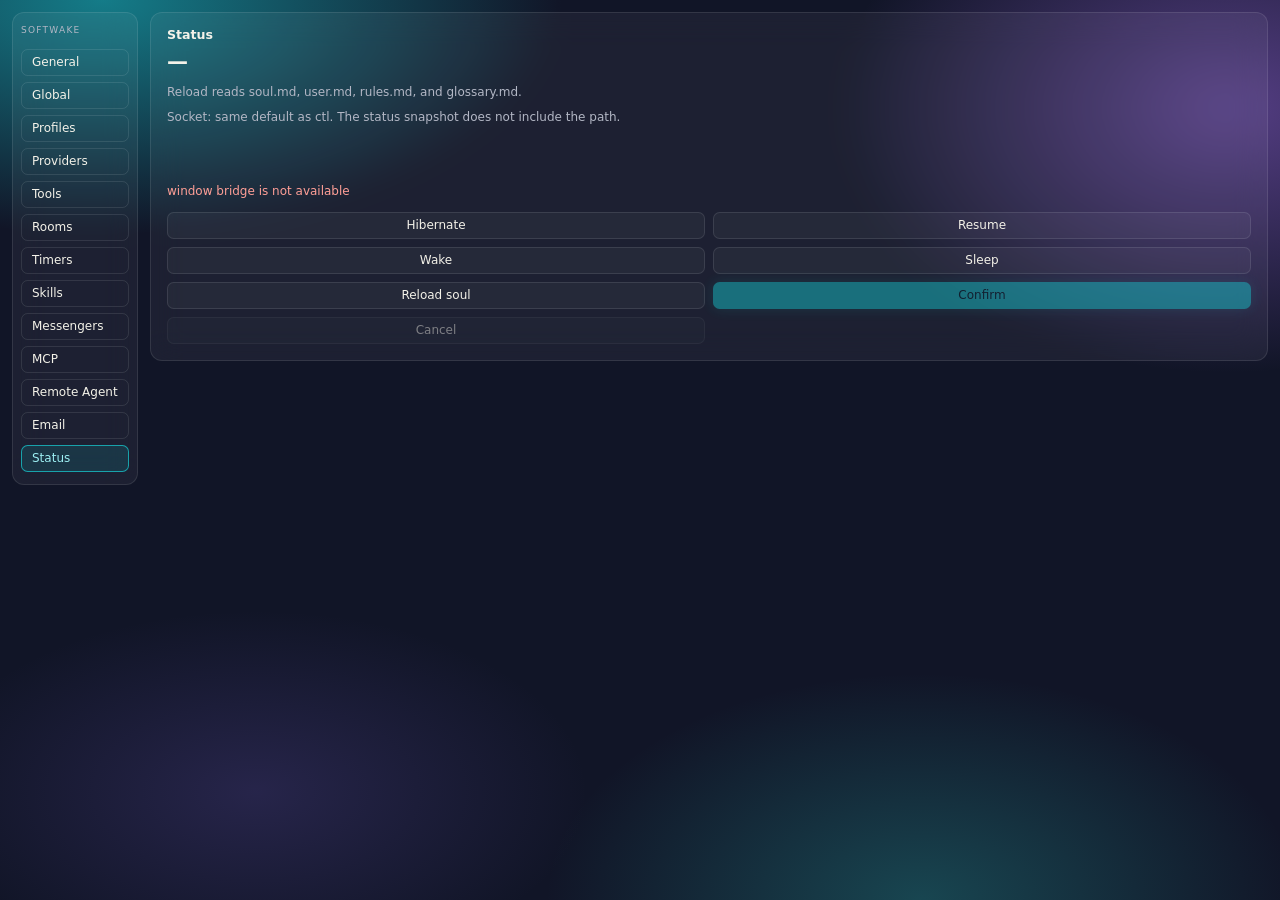
==== commit 082c925b: "feat(agent-team): ADR-0052 homes, rooms, peer DM, goal_run Ship Softwake agent team / local power: p" ====
--- a/crates/softwake-ui/ui/index.html
+++ b/crates/softwake-ui/ui/index.html
@@ -19,6 +19,7 @@
         </div>
         <button type="button" class="nav" id="nav-providers" data-pane="providers">Providers</button>
         <button type="button" class="nav" id="nav-tools" data-pane="tools">Tools</button>
+        <button type="button" class="nav" id="nav-rooms" data-pane="rooms">Rooms</button>
         <button type="button" class="nav" id="nav-timers" data-pane="timers">Timers</button>
         <div id="timers-subnav" class="nav-sub hidden" hidden>
           <ul id="timers-sub-list" class="nav-sub-list" role="listbox" aria-label="Timers"></ul>
@@ -257,6 +258,13 @@
                 <label class="field row-check"><input id="use-global-user" type="checkbox" checked /> <span>Use global user</span></label>
                 <label class="field row-check"><input id="use-global-glossary" type="checkbox" checked /> <span>Use global glossary</span></label>
                 <label class="field row-check"><input id="use-global-rules" type="checkbox" checked /> <span>Use global rules</span></label>
+                <label class="field row-check"><input id="profile-allow-all" type="checkbox" /> <span>Allow all tools (Ask→run; software_install still asks)</span></label>
+                <label class="field" for="profile-role">Role
+                  <select id="profile-role">
+                    <option value="general">general</option>
+                    <option value="coding">coding (prefer grok_cli goal backend)</option>
+                  </select>
+                </label>
                 <p id="global-doc-note" class="meta">Checked docs show the global file and cannot be edited here. Uncheck to edit this profile’s copy.</p>
                 <button type="button" class="btn-compact" id="insert-doc-scaffold" hidden>Replace with commented scaffold</button>
               </div>
@@ -392,6 +400,30 @@
         </section>
 
         
+        
+        <section id="pane-rooms" class="pane glass hidden" hidden aria-labelledby="rooms-title">
+          <h2 id="rooms-title">Rooms</h2>
+          <p class="meta">Multi-agent rooms (ADR-0052). Operator picks members. Softwake applies light turn cool-down so agents do not pile on. Progress from <code>goal_run</code> and peer DM logs here.</p>
+          <p id="rooms-path" class="meta"></p>
+          <label for="rooms-list">Rooms</label>
+          <select id="rooms-list" aria-label="Room list" size="6"></select>
+          <label for="room-id">Id</label>
+          <input id="room-id" type="text" maxlength="64" autocomplete="off" spellcheck="false" placeholder="standup" />
+          <label for="room-title">Title</label>
+          <input id="room-title" type="text" maxlength="120" autocomplete="off" />
+          <label for="room-members">Members (profile ids, comma-separated)</label>
+          <input id="room-members" type="text" autocomplete="off" placeholder="default, sally" />
+          <div class="row">
+            <button type="button" class="btn" id="rooms-new">New</button>
+            <button type="button" class="btn" id="rooms-save">Save</button>
+            <button type="button" class="btn" id="rooms-delete">Delete</button>
+          </div>
+          <label for="rooms-log">Log tail</label>
+          <pre id="rooms-log" class="log" aria-live="polite"></pre>
+          <p id="rooms-status" class="meta" aria-live="polite"></p>
+          <p id="rooms-error" class="error" role="alert"></p>
+        </section>
+
         <section id="pane-tools" class="pane glass hidden" hidden aria-labelledby="tools-title">
           <h2 id="tools-title">Tools</h2>
           <p class="meta">
